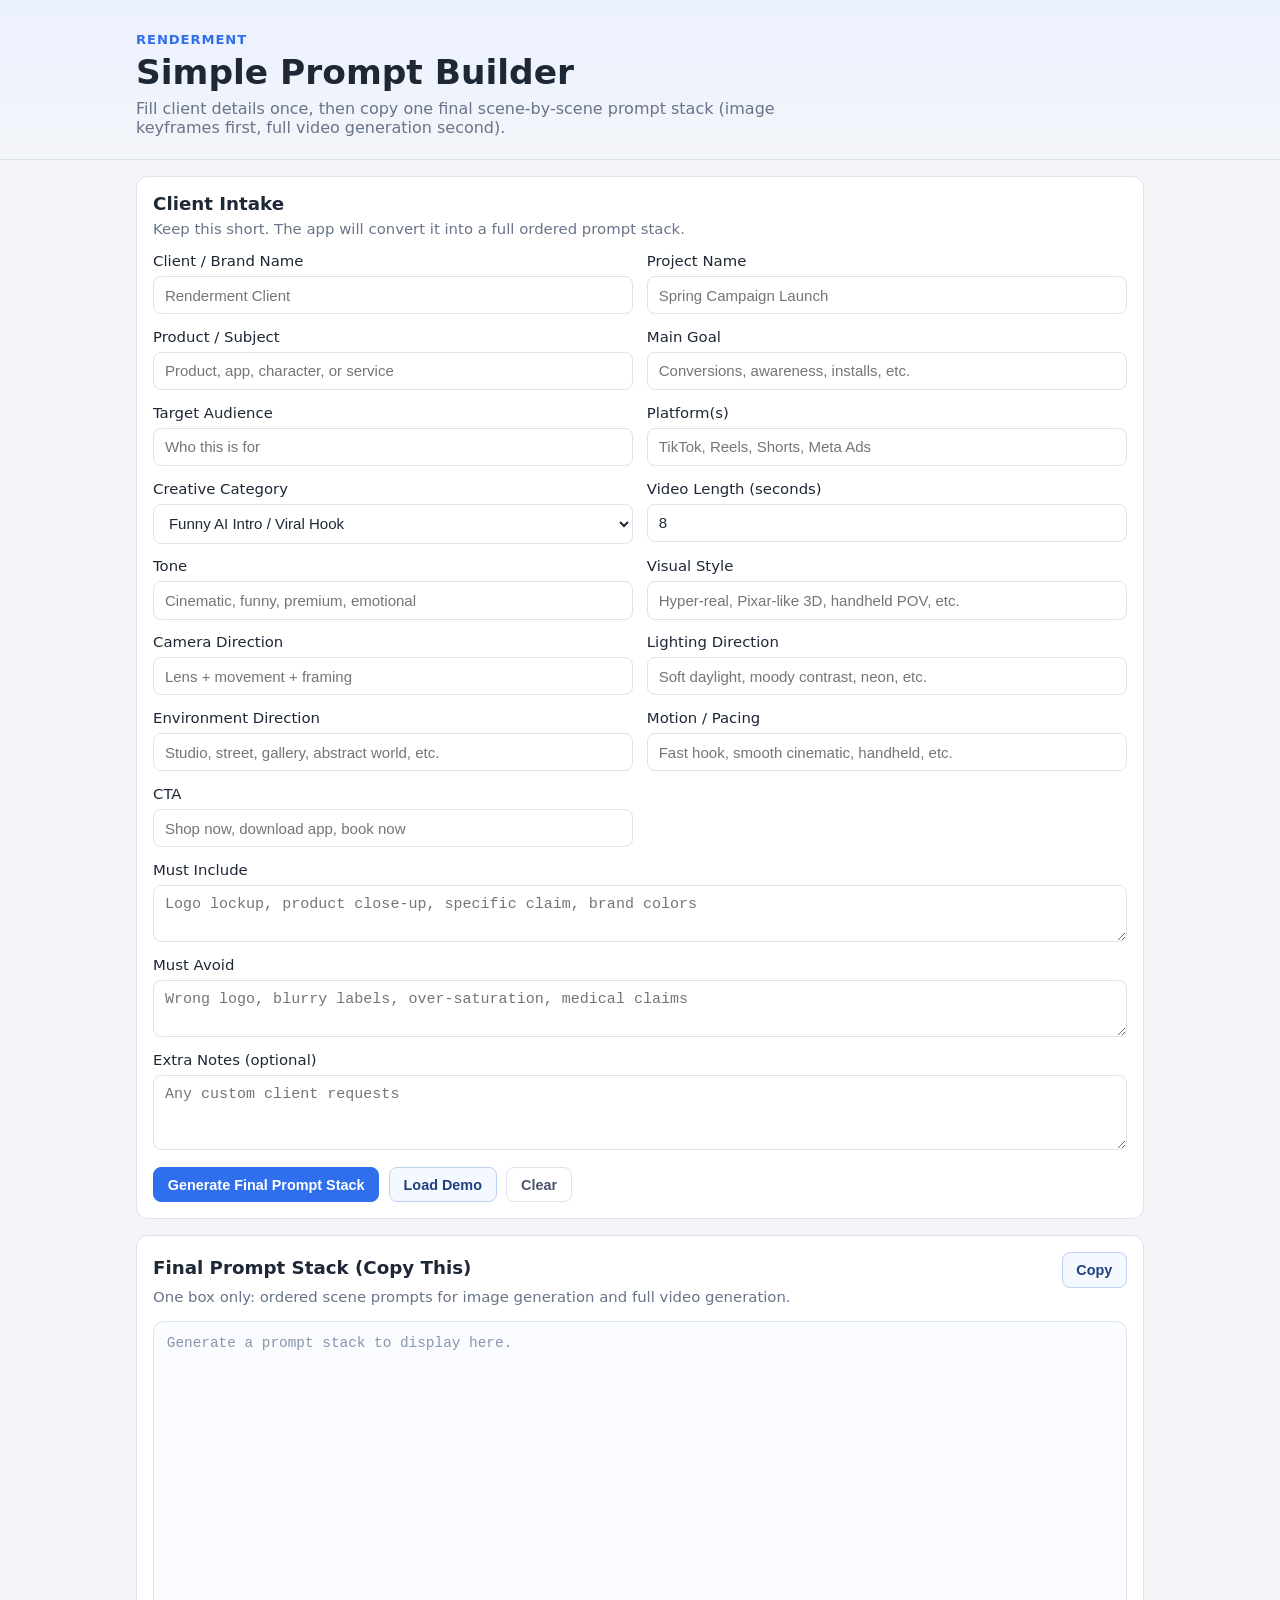
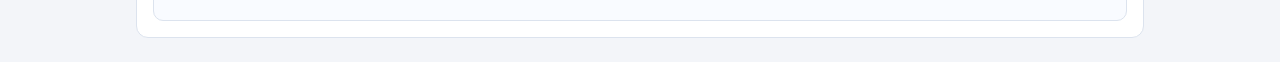
==== index.html @ 8efdb4e4 "Simplify site to one-box scene prompt workflow Co-authored-by: sshahhempel4 <sshahhempel4@users.nore" ====
<!doctype html>
<html lang="en">
  <head>
    <meta charset="UTF-8" />
    <meta name="viewport" content="width=device-width, initial-scale=1.0" />
    <title>Renderment Prompt Builder</title>
    <link rel="stylesheet" href="styles.css" />
  </head>
  <body>
    <header class="hero">
      <div class="container">
        <p class="eyebrow">Renderment</p>
        <h1>Simple Prompt Builder</h1>
        <p class="subtitle">
          Fill client details once, then copy one final scene-by-scene prompt
          stack (image keyframes first, full video generation second).
        </p>
      </div>
    </header>

    <main class="container layout">
      <section class="card">
        <h2>Client Intake</h2>
        <p class="muted">
          Keep this short. The app will convert it into a full ordered prompt
          stack.
        </p>

        <form id="intakeForm" class="form-grid">
          <label>
            Client / Brand Name
            <input id="clientName" type="text" placeholder="Renderment Client" />
          </label>

          <label>
            Project Name
            <input id="projectName" type="text" placeholder="Spring Campaign Launch" />
          </label>

          <label>
            Product / Subject
            <input id="productName" type="text" placeholder="Product, app, character, or service" />
          </label>

          <label>
            Main Goal
            <input id="goal" type="text" placeholder="Conversions, awareness, installs, etc." />
          </label>

          <label>
            Target Audience
            <input id="audience" type="text" placeholder="Who this is for" />
          </label>

          <label>
            Platform(s)
            <input id="platforms" type="text" placeholder="TikTok, Reels, Shorts, Meta Ads" />
          </label>

          <label>
            Creative Category
            <select id="category">
              <option value="viral_hook">Funny AI Intro / Viral Hook</option>
              <option value="hyper_product">Hyper-Real Product</option>
              <option value="pixar_3d">Pixar-Style 3D Animation</option>
              <option value="app_brand">Cinematic App/Brand Ad</option>
              <option value="gallery_showcase">Gallery-Style Showcase</option>
              <option value="social_shortform">Social Short-Form Optimized</option>
              <option value="custom">Custom / Hybrid</option>
            </select>
          </label>

          <label>
            Video Length (seconds)
            <input id="durationSeconds" type="number" min="3" max="60" value="8" />
          </label>

          <label>
            Tone
            <input id="tone" type="text" placeholder="Cinematic, funny, premium, emotional" />
          </label>

          <label>
            Visual Style
            <input id="style" type="text" placeholder="Hyper-real, Pixar-like 3D, handheld POV, etc." />
          </label>

          <label>
            Camera Direction
            <input id="camera" type="text" placeholder="Lens + movement + framing" />
          </label>

          <label>
            Lighting Direction
            <input id="lighting" type="text" placeholder="Soft daylight, moody contrast, neon, etc." />
          </label>

          <label>
            Environment Direction
            <input id="environment" type="text" placeholder="Studio, street, gallery, abstract world, etc." />
          </label>

          <label>
            Motion / Pacing
            <input id="motion" type="text" placeholder="Fast hook, smooth cinematic, handheld, etc." />
          </label>

          <label>
            CTA
            <input id="cta" type="text" placeholder="Shop now, download app, book now" />
          </label>

          <label class="full">
            Must Include
            <textarea id="mustInclude" rows="2" placeholder="Logo lockup, product close-up, specific claim, brand colors"></textarea>
          </label>

          <label class="full">
            Must Avoid
            <textarea id="mustAvoid" rows="2" placeholder="Wrong logo, blurry labels, over-saturation, medical claims"></textarea>
          </label>

          <label class="full">
            Extra Notes (optional)
            <textarea id="extraNotes" rows="3" placeholder="Any custom client requests"></textarea>
          </label>

          <div class="actions full">
            <button type="submit" class="btn primary">Generate Final Prompt Stack</button>
            <button type="button" id="loadDemoBtn" class="btn">Load Demo</button>
            <button type="button" id="clearBtn" class="btn ghost">Clear</button>
          </div>
        </form>
      </section>

      <section class="card">
        <div class="output-header">
          <h2>Final Prompt Stack (Copy This)</h2>
          <button id="copyBtn" type="button" class="btn">Copy</button>
        </div>
        <p class="muted">
          One box only: ordered scene prompts for image generation and full
          video generation.
        </p>
        <pre id="finalPromptOutput" class="output"></pre>
      </section>
    </main>

    <script src="app.js"></script>
  </body>
</html>
---- styles.css ----
:root {
  --bg: #f3f5f9;
  --text: #1d2736;
  --muted: #677489;
  --card: #ffffff;
  --line: #dce3ee;
  --accent: #2f6fed;
  --accent-dark: #1e52b7;
}

*,
*::before,
*::after {
  box-sizing: border-box;
}

html,
body {
  margin: 0;
  padding: 0;
  font-family: Inter, system-ui, -apple-system, Segoe UI, Roboto, Helvetica, Arial, sans-serif;
  background: var(--bg);
  color: var(--text);
}

.container {
  max-width: 1040px;
  margin: 0 auto;
  padding: 0 1rem;
}

.hero {
  background: linear-gradient(180deg, #ecf1ff 0%, #f3f5f9 100%);
  border-bottom: 1px solid var(--line);
}

.hero .container {
  padding-top: 2rem;
  padding-bottom: 1.35rem;
}

.eyebrow {
  margin: 0;
  color: var(--accent);
  font-size: 0.82rem;
  font-weight: 700;
  text-transform: uppercase;
  letter-spacing: 0.07em;
}

h1 {
  margin: 0.35rem 0 0.45rem;
  font-size: clamp(1.6rem, 3vw, 2.15rem);
  line-height: 1.15;
}

.subtitle {
  margin: 0;
  color: var(--muted);
  max-width: 70ch;
}

.layout {
  display: grid;
  gap: 1rem;
  margin-top: 1rem;
  margin-bottom: 1.5rem;
}

.card {
  background: var(--card);
  border: 1px solid var(--line);
  border-radius: 12px;
  padding: 1rem;
}

h2 {
  margin: 0 0 0.35rem;
  font-size: 1.14rem;
}

.muted {
  margin: 0 0 0.9rem;
  color: var(--muted);
  font-size: 0.93rem;
}

.form-grid {
  display: grid;
  gap: 0.85rem;
}

label {
  display: flex;
  flex-direction: column;
  gap: 0.38rem;
  font-size: 0.93rem;
  font-weight: 500;
}

input,
textarea,
select {
  width: 100%;
  border: 1px solid var(--line);
  border-radius: 8px;
  padding: 0.6rem 0.68rem;
  font-size: 0.94rem;
  background: #fff;
  color: var(--text);
}

input:focus,
textarea:focus,
select:focus {
  outline: 2px solid #bad0ff;
  border-color: #8db0ff;
}

textarea {
  resize: vertical;
}

.full {
  grid-column: 1 / -1;
}

.actions {
  display: flex;
  flex-wrap: wrap;
  gap: 0.6rem;
  margin-top: 0.2rem;
}

.btn {
  border: 1px solid #bfd0f5;
  border-radius: 8px;
  background: #f4f8ff;
  color: #1f3f7f;
  font-size: 0.9rem;
  font-weight: 600;
  padding: 0.56rem 0.86rem;
  cursor: pointer;
}

.btn:hover {
  background: #e9f1ff;
}

.btn.primary {
  background: var(--accent);
  border-color: var(--accent);
  color: #fff;
}

.btn.primary:hover {
  background: var(--accent-dark);
  border-color: var(--accent-dark);
}

.btn.ghost {
  background: #fff;
  color: #49566d;
  border-color: var(--line);
}

.output-header {
  display: flex;
  align-items: center;
  justify-content: space-between;
  gap: 0.7rem;
}

.output {
  margin: 0;
  border: 1px solid var(--line);
  border-radius: 10px;
  background: #f9fbff;
  padding: 0.8rem;
  min-height: 300px;
  white-space: pre-wrap;
  overflow-wrap: anywhere;
  font-size: 0.9rem;
}

.output:empty::before {
  content: "Generate a prompt stack to display here.";
  color: #8795ad;
}

.copy-ok {
  border-color: #34a853 !important;
  color: #23753a !important;
}

.copy-fail {
  border-color: #d93025 !important;
  color: #9f1f18 !important;
}

@media (min-width: 780px) {
  .form-grid {
    grid-template-columns: repeat(2, minmax(0, 1fr));
  }
}
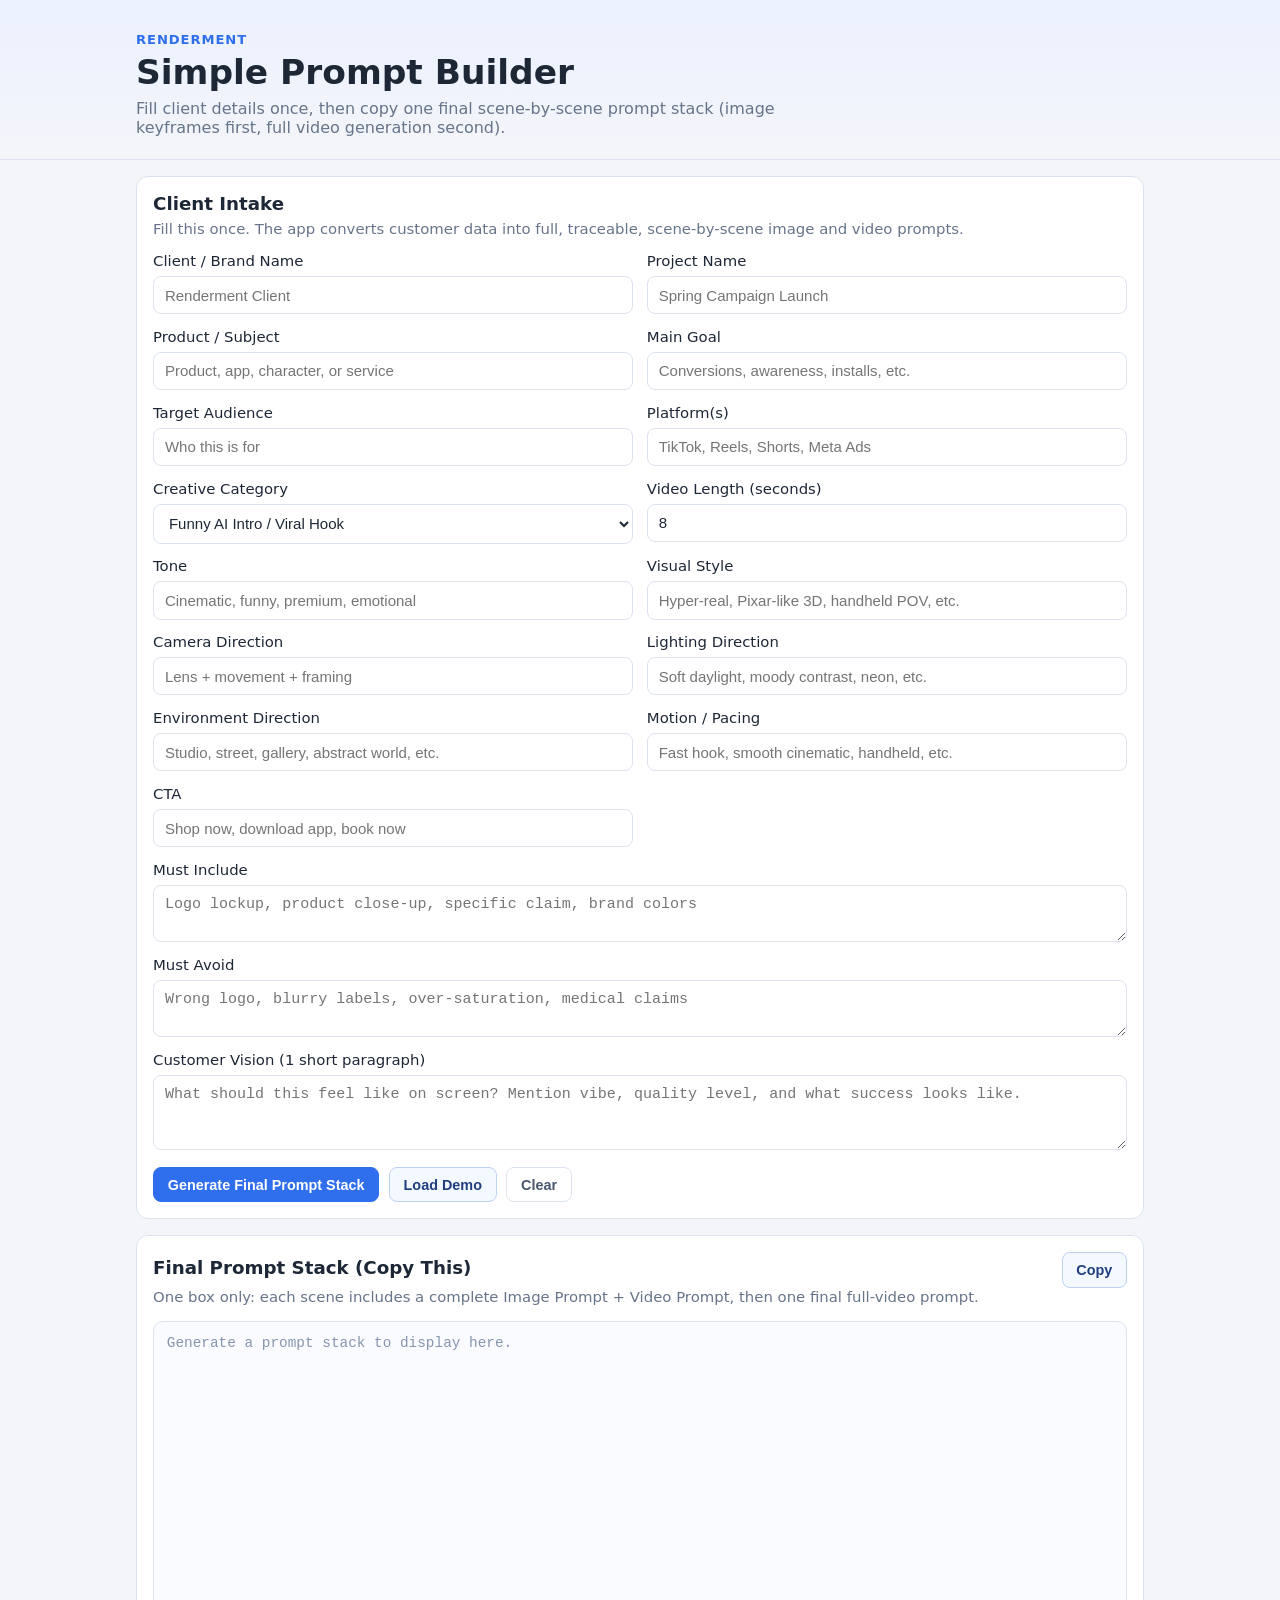
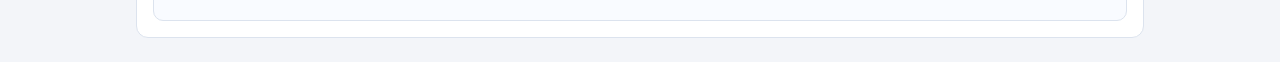
==== commit d6d72b77: "Generate full traceable scene prompts from client data Co-authored-by: sshahhempel4 <sshahhempel4@us" ====
--- a/index.html
+++ b/index.html
@@ -22,8 +22,8 @@
       <section class="card">
         <h2>Client Intake</h2>
         <p class="muted">
-          Keep this short. The app will convert it into a full ordered prompt
-          stack.
+          Fill this once. The app converts customer data into full, traceable,
+          scene-by-scene image and video prompts.
         </p>
 
         <form id="intakeForm" class="form-grid">
@@ -121,8 +121,8 @@
           </label>
 
           <label class="full">
-            Extra Notes (optional)
-            <textarea id="extraNotes" rows="3" placeholder="Any custom client requests"></textarea>
+            Customer Vision (1 short paragraph)
+            <textarea id="vision" rows="3" placeholder="What should this feel like on screen? Mention vibe, quality level, and what success looks like."></textarea>
           </label>
 
           <div class="actions full">
@@ -139,8 +139,8 @@
           <button id="copyBtn" type="button" class="btn">Copy</button>
         </div>
         <p class="muted">
-          One box only: ordered scene prompts for image generation and full
-          video generation.
+          One box only: each scene includes a complete Image Prompt + Video
+          Prompt, then one final full-video prompt.
         </p>
         <pre id="finalPromptOutput" class="output"></pre>
       </section>
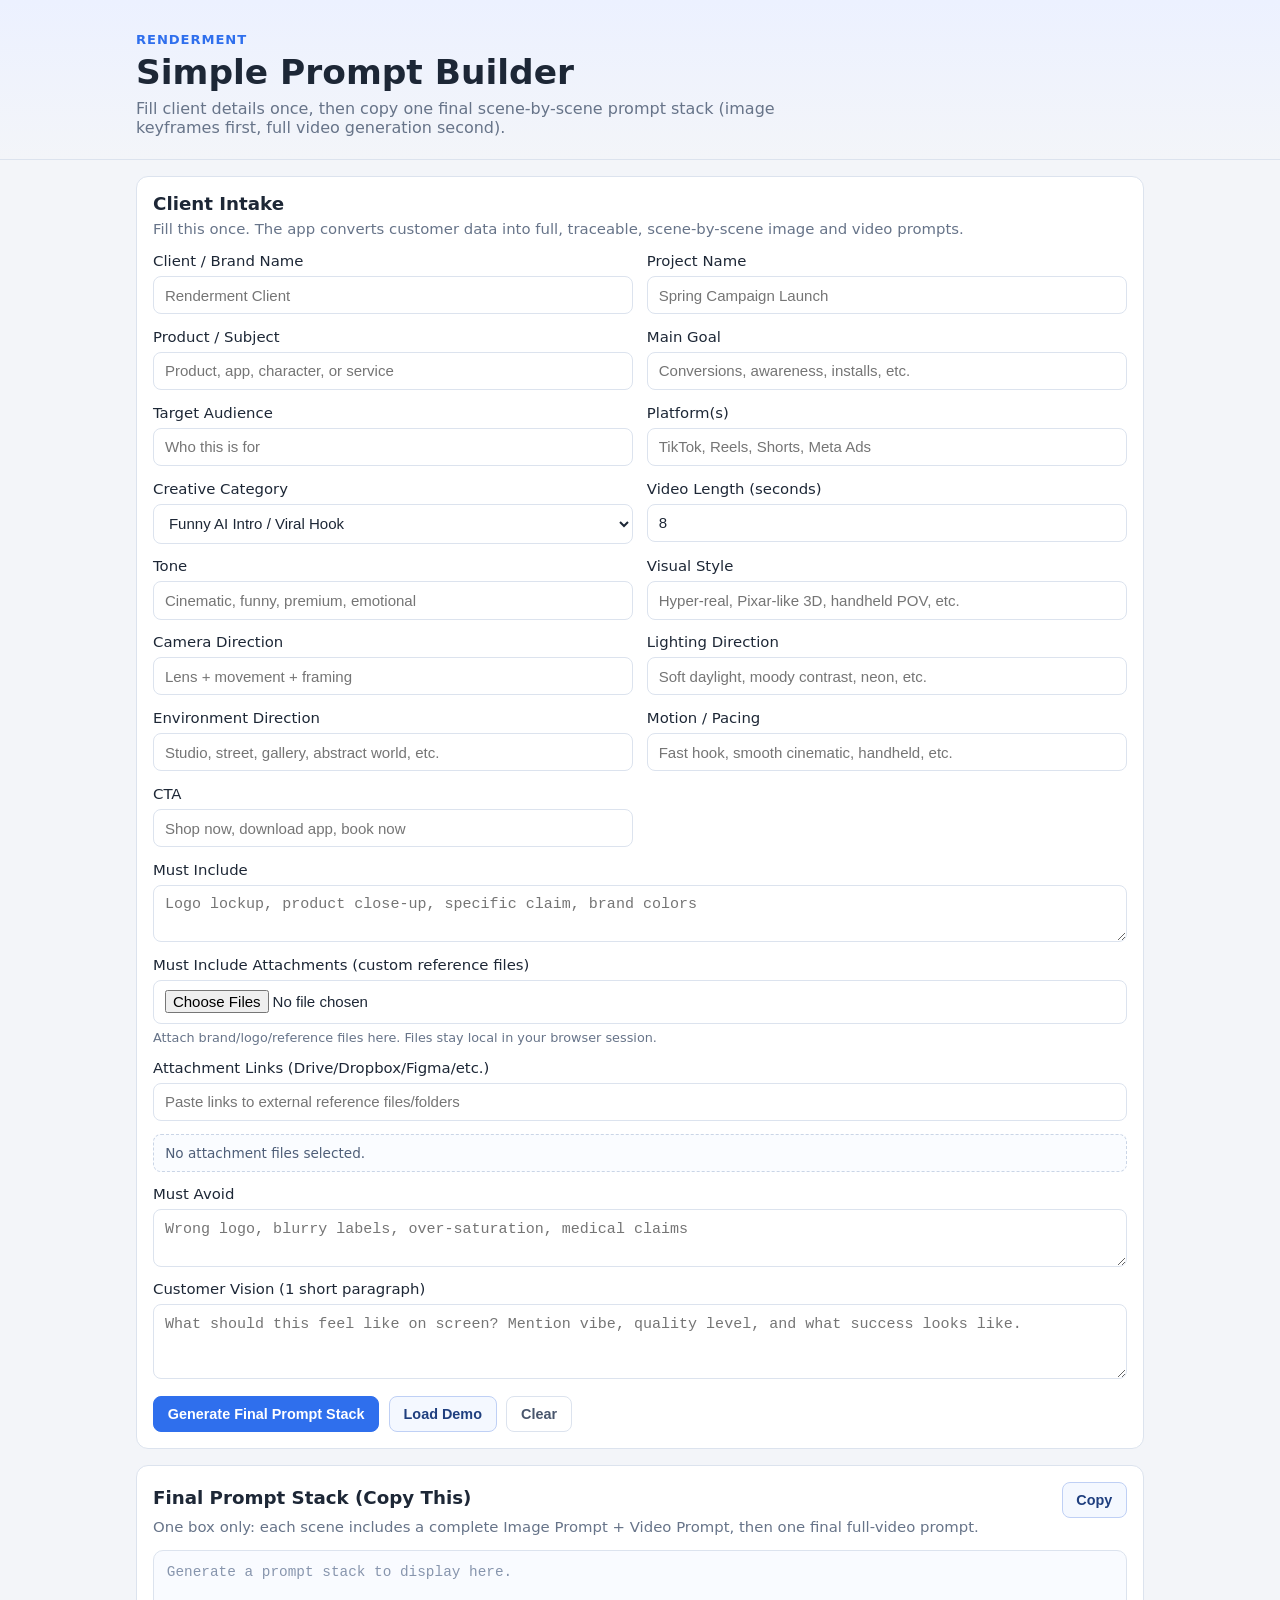
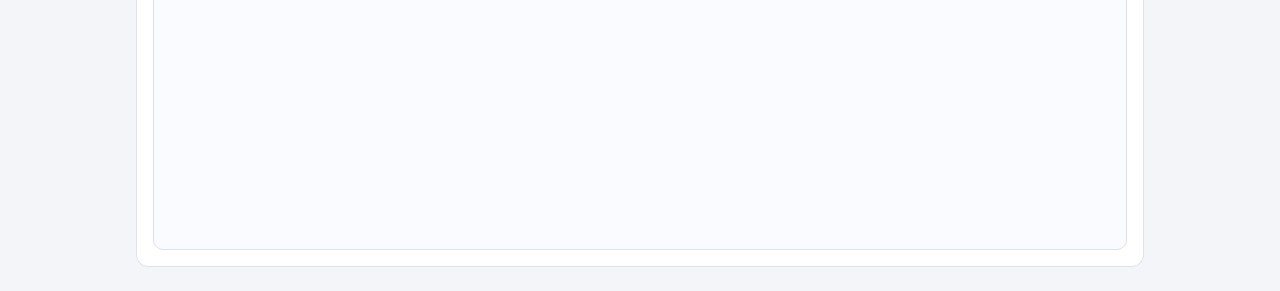
==== commit 4232f96d: "Add must-include attachment inputs and prompt trace integration Co-authored-by: sshahhempel4 <sshahh" ====
--- a/index.html
+++ b/index.html
@@ -116,6 +116,32 @@
           </label>
 
           <label class="full">
+            Must Include Attachments (custom reference files)
+            <input
+              id="mustIncludeAttachments"
+              type="file"
+              multiple
+              accept=".png,.jpg,.jpeg,.webp,.gif,.mp4,.mov,.pdf,.svg,.obj,.fbx,.glb,.gltf,.usd,.usdz,.blend,.zip"
+            />
+            <span class="field-note">
+              Attach brand/logo/reference files here. Files stay local in your browser session.
+            </span>
+          </label>
+
+          <label class="full">
+            Attachment Links (Drive/Dropbox/Figma/etc.)
+            <input
+              id="attachmentLinks"
+              type="text"
+              placeholder="Paste links to external reference files/folders"
+            />
+          </label>
+
+          <div id="attachmentList" class="attachment-list full">
+            No attachment files selected.
+          </div>
+
+          <label class="full">
             Must Avoid
             <textarea id="mustAvoid" rows="2" placeholder="Wrong logo, blurry labels, over-saturation, medical claims"></textarea>
           </label>
--- a/styles.css
+++ b/styles.css
@@ -83,6 +83,13 @@
   margin: 0 0 0.9rem;
   color: var(--muted);
   font-size: 0.93rem;
+}
+
+.field-note {
+  display: block;
+  color: var(--muted);
+  font-size: 0.8rem;
+  font-weight: 400;
 }
 
 .form-grid {
@@ -132,6 +139,15 @@
   margin-top: 0.2rem;
 }
 
+.attachment-list {
+  border: 1px dashed #cad5e6;
+  border-radius: 8px;
+  background: #fafcff;
+  padding: 0.6rem 0.7rem;
+  color: #4e5e78;
+  font-size: 0.85rem;
+}
+
 .btn {
   border: 1px solid #bfd0f5;
   border-radius: 8px;
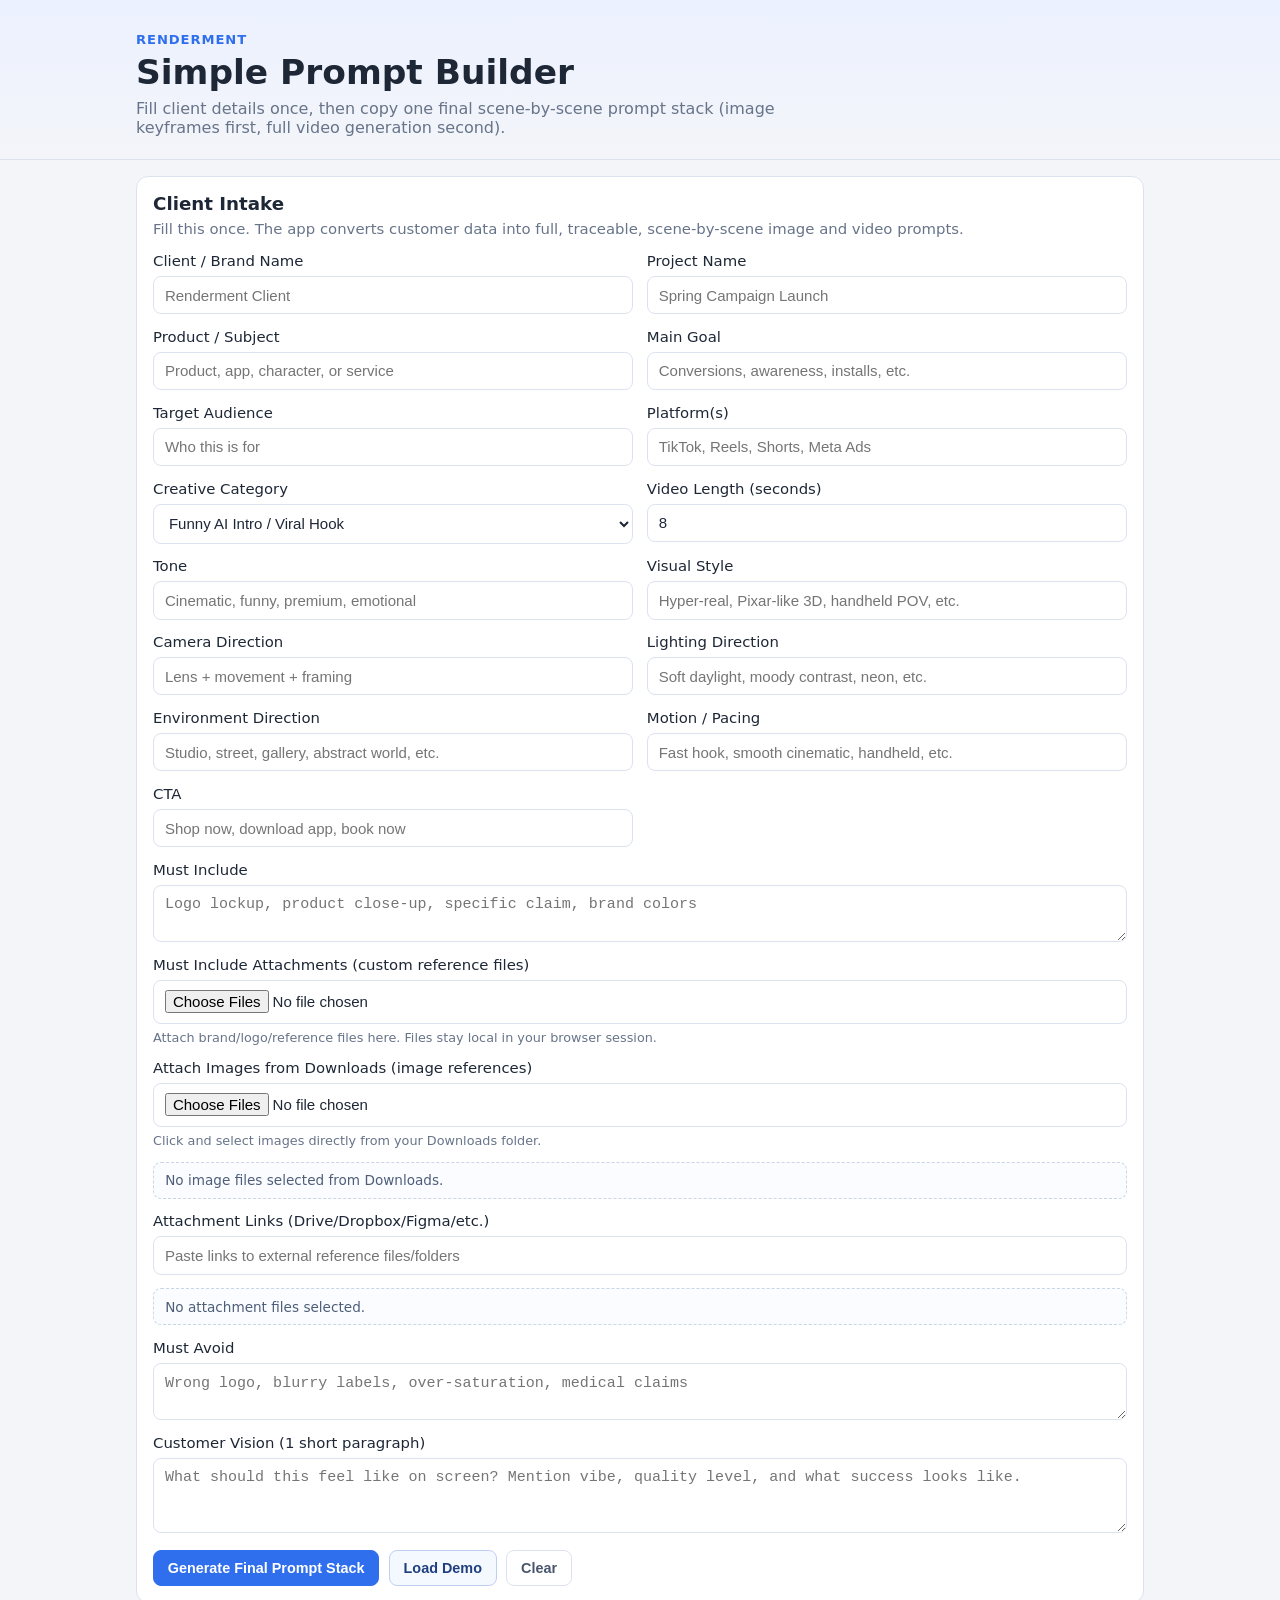
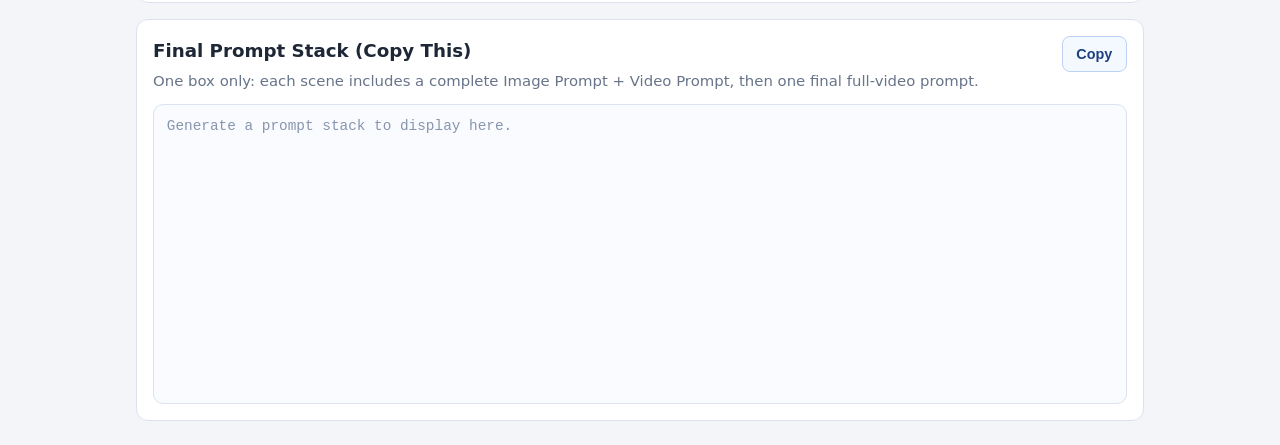
==== commit 09fe95fc: "Add Downloads image attachment input for must-include prompts Co-authored-by: sshahhempel4 <sshahhem" ====
--- a/index.html
+++ b/index.html
@@ -129,6 +129,23 @@
           </label>
 
           <label class="full">
+            Attach Images from Downloads (image references)
+            <input
+              id="mustIncludeImages"
+              type="file"
+              multiple
+              accept="image/*"
+            />
+            <span class="field-note">
+              Click and select images directly from your Downloads folder.
+            </span>
+          </label>
+
+          <div id="imageAttachmentList" class="attachment-list full">
+            No image files selected from Downloads.
+          </div>
+
+          <label class="full">
             Attachment Links (Drive/Dropbox/Figma/etc.)
             <input
               id="attachmentLinks"
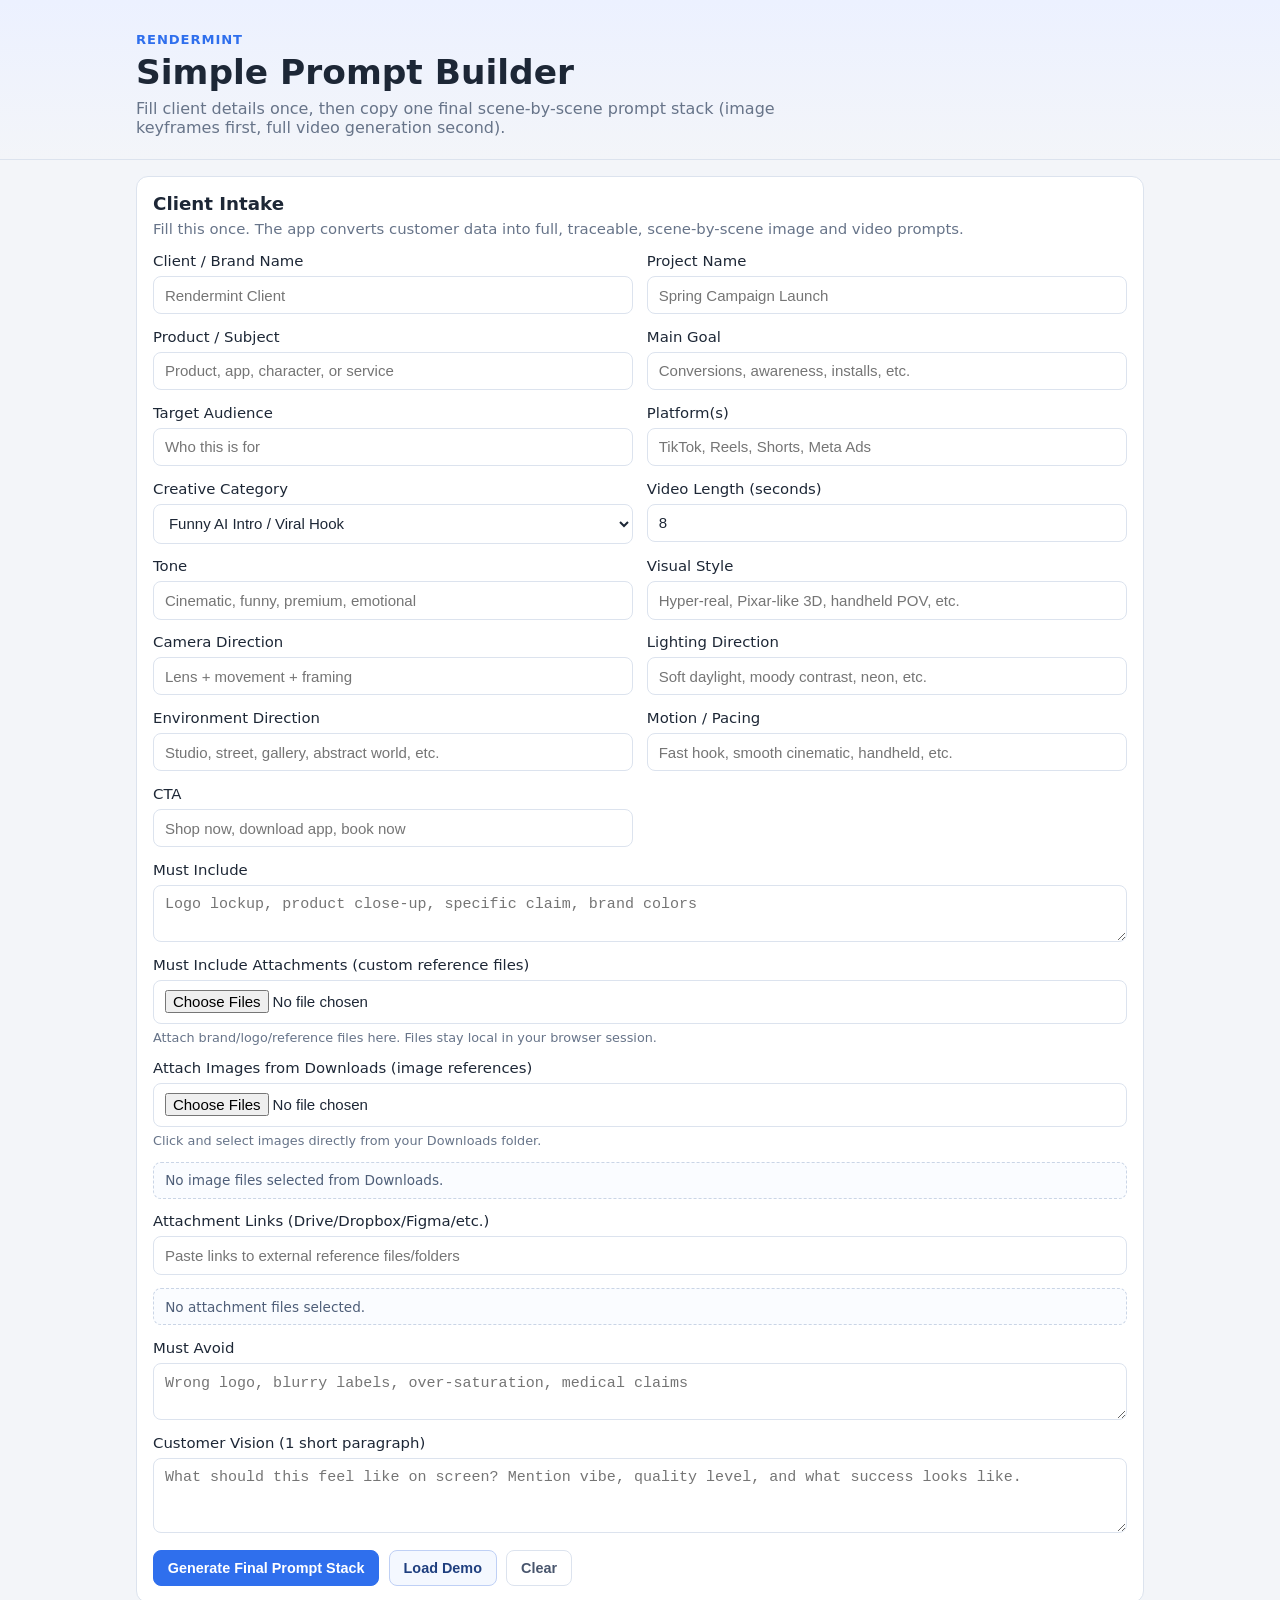
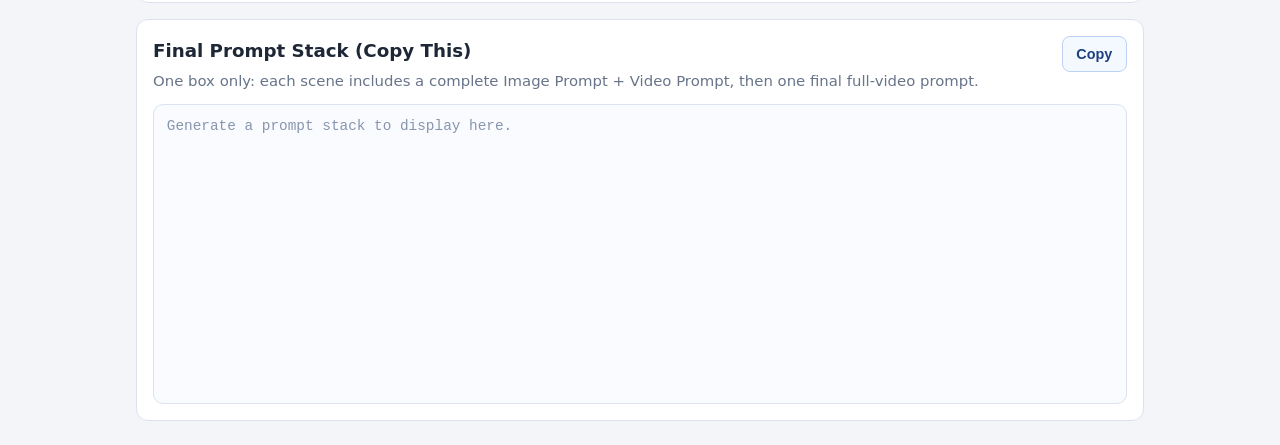
==== commit 92f4b667: "Rename brand to Rendermint across builder and intake Co-authored-by: sshahhempel4 <sshahhempel4@user" ====
--- a/index.html
+++ b/index.html
@@ -3,13 +3,13 @@
   <head>
     <meta charset="UTF-8" />
     <meta name="viewport" content="width=device-width, initial-scale=1.0" />
-    <title>Renderment Prompt Builder</title>
+    <title>Rendermint Prompt Builder</title>
     <link rel="stylesheet" href="styles.css" />
   </head>
   <body>
     <header class="hero">
       <div class="container">
-        <p class="eyebrow">Renderment</p>
+        <p class="eyebrow">Rendermint</p>
         <h1>Simple Prompt Builder</h1>
         <p class="subtitle">
           Fill client details once, then copy one final scene-by-scene prompt
@@ -29,7 +29,7 @@
         <form id="intakeForm" class="form-grid">
           <label>
             Client / Brand Name
-            <input id="clientName" type="text" placeholder="Renderment Client" />
+            <input id="clientName" type="text" placeholder="Rendermint Client" />
           </label>
 
           <label>
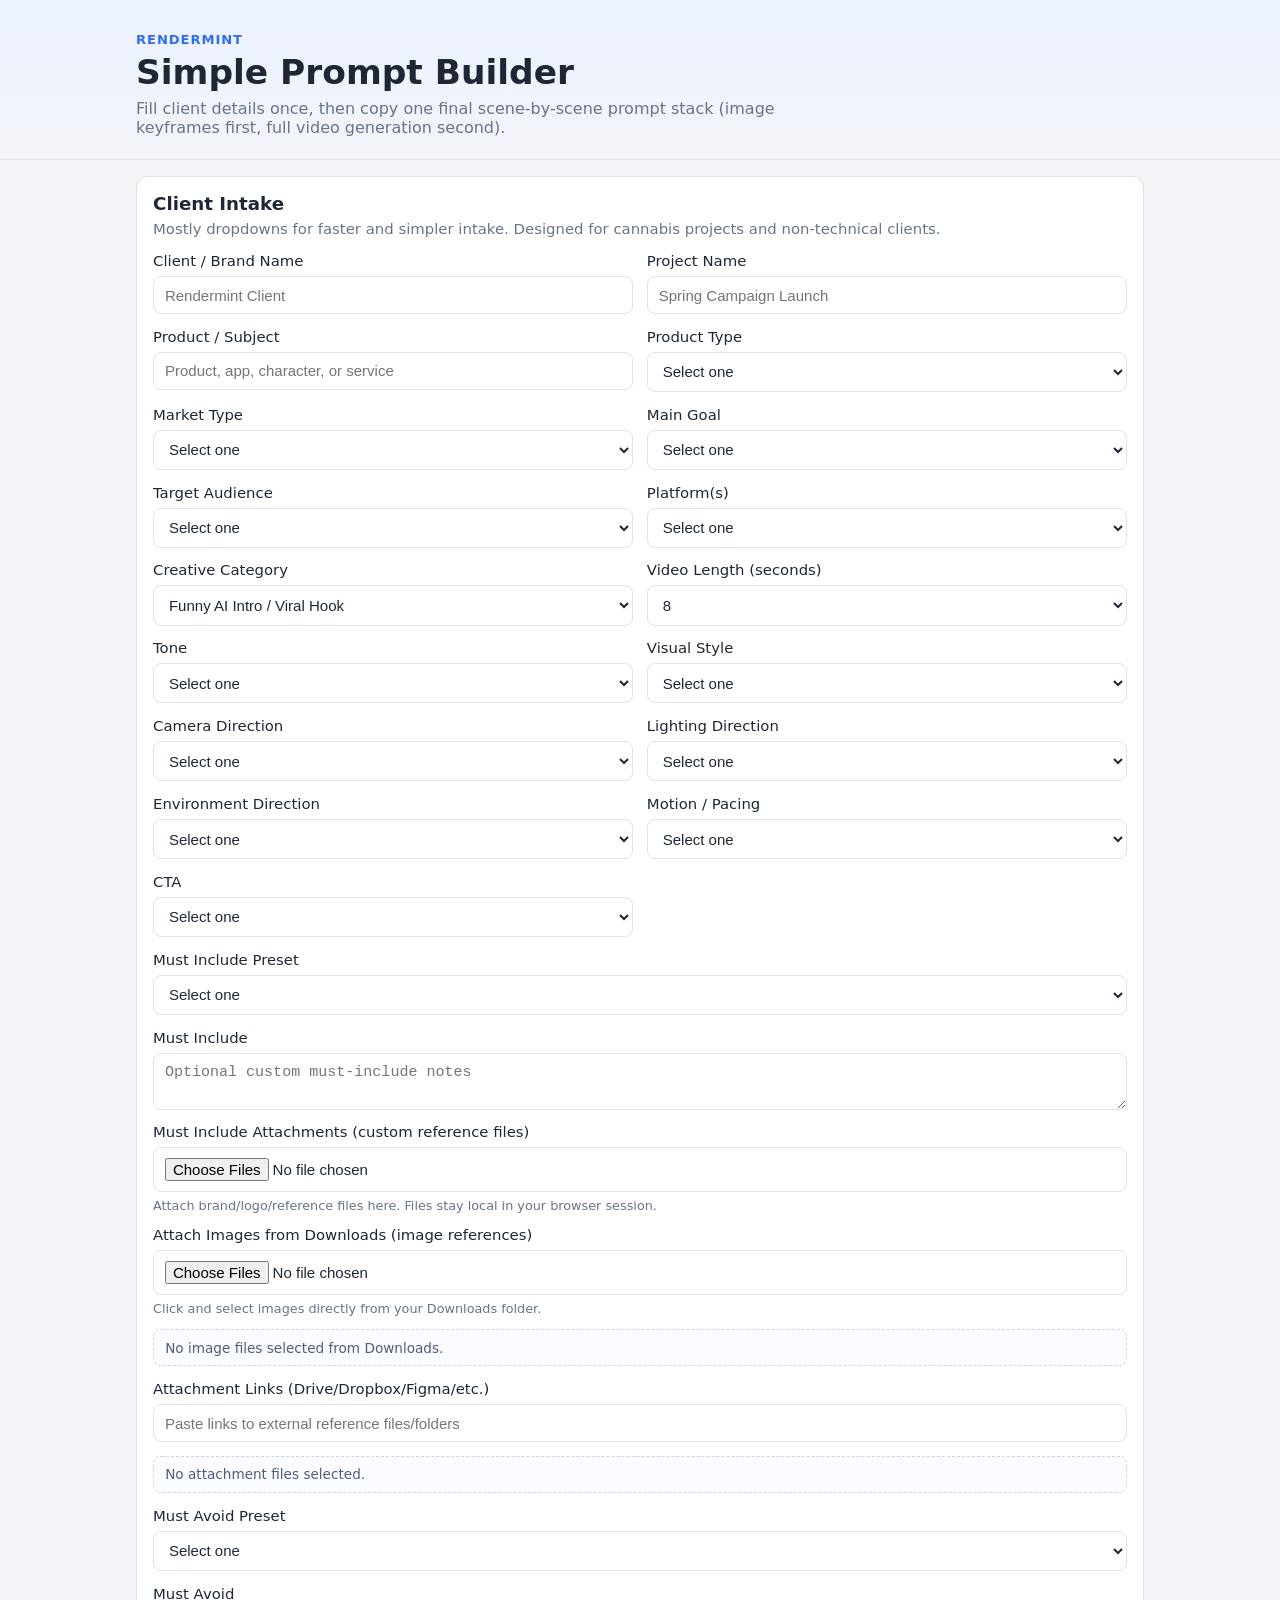
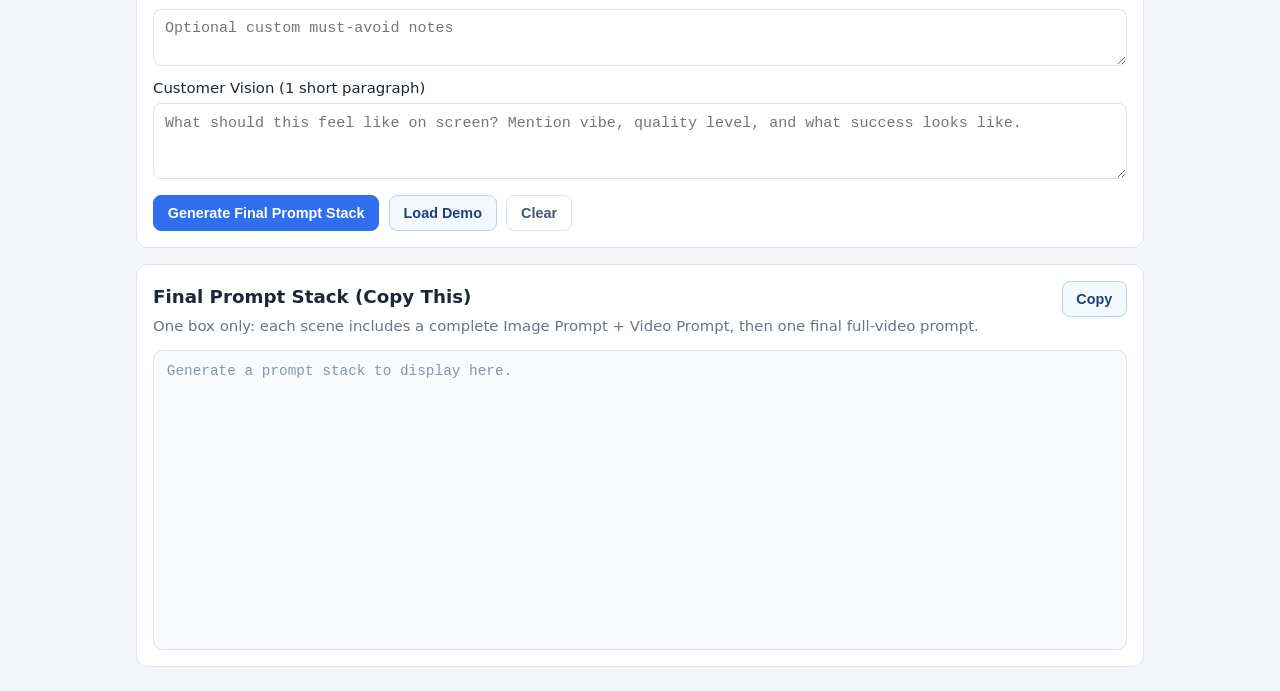
==== commit dab0c45b: "Simplify builder and intake with cannabis-friendly dropdown guidance Co-authored-by: sshahhempel4 <s" ====
--- a/index.html
+++ b/index.html
@@ -22,8 +22,8 @@
       <section class="card">
         <h2>Client Intake</h2>
         <p class="muted">
-          Fill this once. The app converts customer data into full, traceable,
-          scene-by-scene image and video prompts.
+          Mostly dropdowns for faster and simpler intake. Designed for cannabis
+          projects and non-technical clients.
         </p>
 
         <form id="intakeForm" class="form-grid">
@@ -43,18 +43,73 @@
           </label>
 
           <label>
+            Product Type
+            <select id="productType">
+              <option value="">Select one</option>
+              <option value="Flower">Flower</option>
+              <option value="Pre-roll">Pre-roll</option>
+              <option value="Vape">Vape</option>
+              <option value="Edibles">Edibles</option>
+              <option value="Concentrates">Concentrates</option>
+              <option value="Beverage">Beverage</option>
+              <option value="Tincture/Topical">Tincture/Topical</option>
+              <option value="Brand story / service">Brand story / service</option>
+              <option value="App / platform">App / platform</option>
+              <option value="Other">Other</option>
+            </select>
+          </label>
+
+          <label>
+            Market Type
+            <select id="marketType">
+              <option value="">Select one</option>
+              <option value="Adult-use recreational">Adult-use recreational</option>
+              <option value="Medical cannabis">Medical cannabis</option>
+              <option value="Both adult-use + medical">Both adult-use + medical</option>
+              <option value="Non-cannabis general">Non-cannabis general</option>
+            </select>
+          </label>
+
+          <label>
             Main Goal
-            <input id="goal" type="text" placeholder="Conversions, awareness, installs, etc." />
+            <select id="goal">
+              <option value="">Select one</option>
+              <option value="Drive product sales/conversions">Drive product sales/conversions</option>
+              <option value="Launch a new product/strain">Launch a new product/strain</option>
+              <option value="Increase brand awareness">Increase brand awareness</option>
+              <option value="Promote dispensary/store traffic">Promote dispensary/store traffic</option>
+              <option value="Generate app downloads/signups">Generate app downloads/signups</option>
+              <option value="Educate customers on benefits/how-to">Educate customers on benefits/how-to</option>
+              <option value="Other / custom goal">Other / custom goal</option>
+            </select>
           </label>
 
           <label>
             Target Audience
-            <input id="audience" type="text" placeholder="Who this is for" />
+            <select id="audience">
+              <option value="">Select one</option>
+              <option value="Adult-use consumers (21+)">Adult-use consumers (21+)</option>
+              <option value="Medical cannabis patients">Medical cannabis patients</option>
+              <option value="Cannabis-curious new users">Cannabis-curious new users</option>
+              <option value="Dispensary shoppers">Dispensary shoppers</option>
+              <option value="Budtenders and retail staff">Budtenders and retail staff</option>
+              <option value="Brand partners / wholesale buyers">Brand partners / wholesale buyers</option>
+              <option value="Existing customers / loyalty audience">Existing customers / loyalty audience</option>
+              <option value="Mixed audience (broad 21+)">Mixed audience (broad 21+)</option>
+            </select>
           </label>
 
           <label>
             Platform(s)
-            <input id="platforms" type="text" placeholder="TikTok, Reels, Shorts, Meta Ads" />
+            <select id="platforms">
+              <option value="">Select one</option>
+              <option value="TikTok/Reels/Shorts (vertical short-form)">TikTok/Reels/Shorts (vertical short-form)</option>
+              <option value="Meta Ads (Instagram/Facebook ads)">Meta Ads (Instagram/Facebook ads)</option>
+              <option value="YouTube (short + long form)">YouTube (short + long form)</option>
+              <option value="Website / landing page hero">Website / landing page hero</option>
+              <option value="In-store display / loop">In-store display / loop</option>
+              <option value="Mixed channel campaign">Mixed channel campaign</option>
+            </select>
           </label>
 
           <label>
@@ -72,47 +127,124 @@
 
           <label>
             Video Length (seconds)
-            <input id="durationSeconds" type="number" min="3" max="60" value="8" />
+            <select id="durationSeconds">
+              <option value="6">6</option>
+              <option value="8" selected>8</option>
+              <option value="10">10</option>
+              <option value="15">15</option>
+              <option value="30">30</option>
+            </select>
           </label>
 
           <label>
             Tone
-            <input id="tone" type="text" placeholder="Cinematic, funny, premium, emotional" />
+            <select id="tone">
+              <option value="">Select one</option>
+              <option value="Premium cinematic">Premium cinematic</option>
+              <option value="Fun / humorous">Fun / humorous</option>
+              <option value="Educational / informative">Educational / informative</option>
+              <option value="Bold / high-energy">Bold / high-energy</option>
+              <option value="Calm / wellness-focused">Calm / wellness-focused</option>
+              <option value="Luxury / minimal">Luxury / minimal</option>
+              <option value="Authentic / documentary-style">Authentic / documentary-style</option>
+            </select>
           </label>
 
           <label>
             Visual Style
-            <input id="style" type="text" placeholder="Hyper-real, Pixar-like 3D, handheld POV, etc." />
+            <select id="style">
+              <option value="">Select one</option>
+              <option value="Hyper-real product commercial">Hyper-real product commercial</option>
+              <option value="Handheld POV social ad">Handheld POV social ad</option>
+              <option value="Pixar-style stylized 3D">Pixar-style stylized 3D</option>
+              <option value="Clean studio product showcase">Clean studio product showcase</option>
+              <option value="Lifestyle + product integration">Lifestyle + product integration</option>
+              <option value="Gallery-style luxury showcase">Gallery-style luxury showcase</option>
+              <option value="Cartoon-to-real transformation">Cartoon-to-real transformation</option>
+            </select>
           </label>
 
           <label>
             Camera Direction
-            <input id="camera" type="text" placeholder="Lens + movement + framing" />
+            <select id="camera">
+              <option value="">Select one</option>
+              <option value="Macro close-ups + slow orbit">Macro close-ups + slow orbit</option>
+              <option value="Handheld eye-level social framing">Handheld eye-level social framing</option>
+              <option value="Smooth cinematic dolly + hero reveal">Smooth cinematic dolly + hero reveal</option>
+              <option value="Static clean product framing">Static clean product framing</option>
+              <option value="Fast kinetic movement + punch-in cuts">Fast kinetic movement + punch-in cuts</option>
+              <option value="Mixed camera language (auto by scene)">Mixed camera language (auto by scene)</option>
+            </select>
           </label>
 
           <label>
             Lighting Direction
-            <input id="lighting" type="text" placeholder="Soft daylight, moody contrast, neon, etc." />
+            <select id="lighting">
+              <option value="">Select one</option>
+              <option value="Soft studio beauty lighting">Soft studio beauty lighting</option>
+              <option value="High-contrast dramatic cinematic lighting">High-contrast dramatic cinematic lighting</option>
+              <option value="Natural daylight realism">Natural daylight realism</option>
+              <option value="Neon stylized color lighting">Neon stylized color lighting</option>
+              <option value="Clean bright commercial lighting">Clean bright commercial lighting</option>
+              <option value="Moody low-key atmosphere">Moody low-key atmosphere</option>
+            </select>
           </label>
 
           <label>
             Environment Direction
-            <input id="environment" type="text" placeholder="Studio, street, gallery, abstract world, etc." />
+            <select id="environment">
+              <option value="">Select one</option>
+              <option value="Minimal studio set">Minimal studio set</option>
+              <option value="Dispensary retail environment">Dispensary retail environment</option>
+              <option value="Lifestyle home interior">Lifestyle home interior</option>
+              <option value="Urban street / outdoor">Urban street / outdoor</option>
+              <option value="Abstract CGI environment">Abstract CGI environment</option>
+              <option value="Gallery / exhibition space">Gallery / exhibition space</option>
+            </select>
           </label>
 
           <label>
             Motion / Pacing
-            <input id="motion" type="text" placeholder="Fast hook, smooth cinematic, handheld, etc." />
+            <select id="motion">
+              <option value="">Select one</option>
+              <option value="Smooth and elegant pacing">Smooth and elegant pacing</option>
+              <option value="Fast retention-focused cuts">Fast retention-focused cuts</option>
+              <option value="Balanced cinematic pacing">Balanced cinematic pacing</option>
+              <option value="High-energy social pacing">High-energy social pacing</option>
+              <option value="Slow premium reveal pacing">Slow premium reveal pacing</option>
+            </select>
           </label>
 
           <label>
             CTA
-            <input id="cta" type="text" placeholder="Shop now, download app, book now" />
+            <select id="cta">
+              <option value="">Select one</option>
+              <option value="Shop now">Shop now</option>
+              <option value="Order now">Order now</option>
+              <option value="Find a dispensary">Find a dispensary</option>
+              <option value="Learn more">Learn more</option>
+              <option value="Download app">Download app</option>
+              <option value="Book consultation">Book consultation</option>
+              <option value="Follow for updates">Follow for updates</option>
+            </select>
+          </label>
+
+          <label class="full">
+            Must Include Preset
+            <select id="mustIncludePreset">
+              <option value="">Select one</option>
+              <option value="Logo + packaging + hero product close-up">Logo + packaging + hero product close-up</option>
+              <option value="Strain/product name + key potency callout">Strain/product name + key potency callout</option>
+              <option value="Product in-hand lifestyle shot">Product in-hand lifestyle shot</option>
+              <option value="Macro texture shot + hero end card">Macro texture shot + hero end card</option>
+              <option value="Brand color palette + typography lockup">Brand color palette + typography lockup</option>
+              <option value="Custom">Custom</option>
+            </select>
           </label>
 
           <label class="full">
             Must Include
-            <textarea id="mustInclude" rows="2" placeholder="Logo lockup, product close-up, specific claim, brand colors"></textarea>
+            <textarea id="mustInclude" rows="2" placeholder="Optional custom must-include notes"></textarea>
           </label>
 
           <label class="full">
@@ -159,8 +291,21 @@
           </div>
 
           <label class="full">
+            Must Avoid Preset
+            <select id="mustAvoidPreset">
+              <option value="">Select one</option>
+              <option value="No medical cure claims">No medical cure claims</option>
+              <option value="No under-21 imagery">No under-21 imagery</option>
+              <option value="No visible consumption on screen">No visible consumption on screen</option>
+              <option value="No cluttered text overlays">No cluttered text overlays</option>
+              <option value="No oversaturated or grainy look">No oversaturated or grainy look</option>
+              <option value="Custom">Custom</option>
+            </select>
+          </label>
+
+          <label class="full">
             Must Avoid
-            <textarea id="mustAvoid" rows="2" placeholder="Wrong logo, blurry labels, over-saturation, medical claims"></textarea>
+            <textarea id="mustAvoid" rows="2" placeholder="Optional custom must-avoid notes"></textarea>
           </label>
 
           <label class="full">
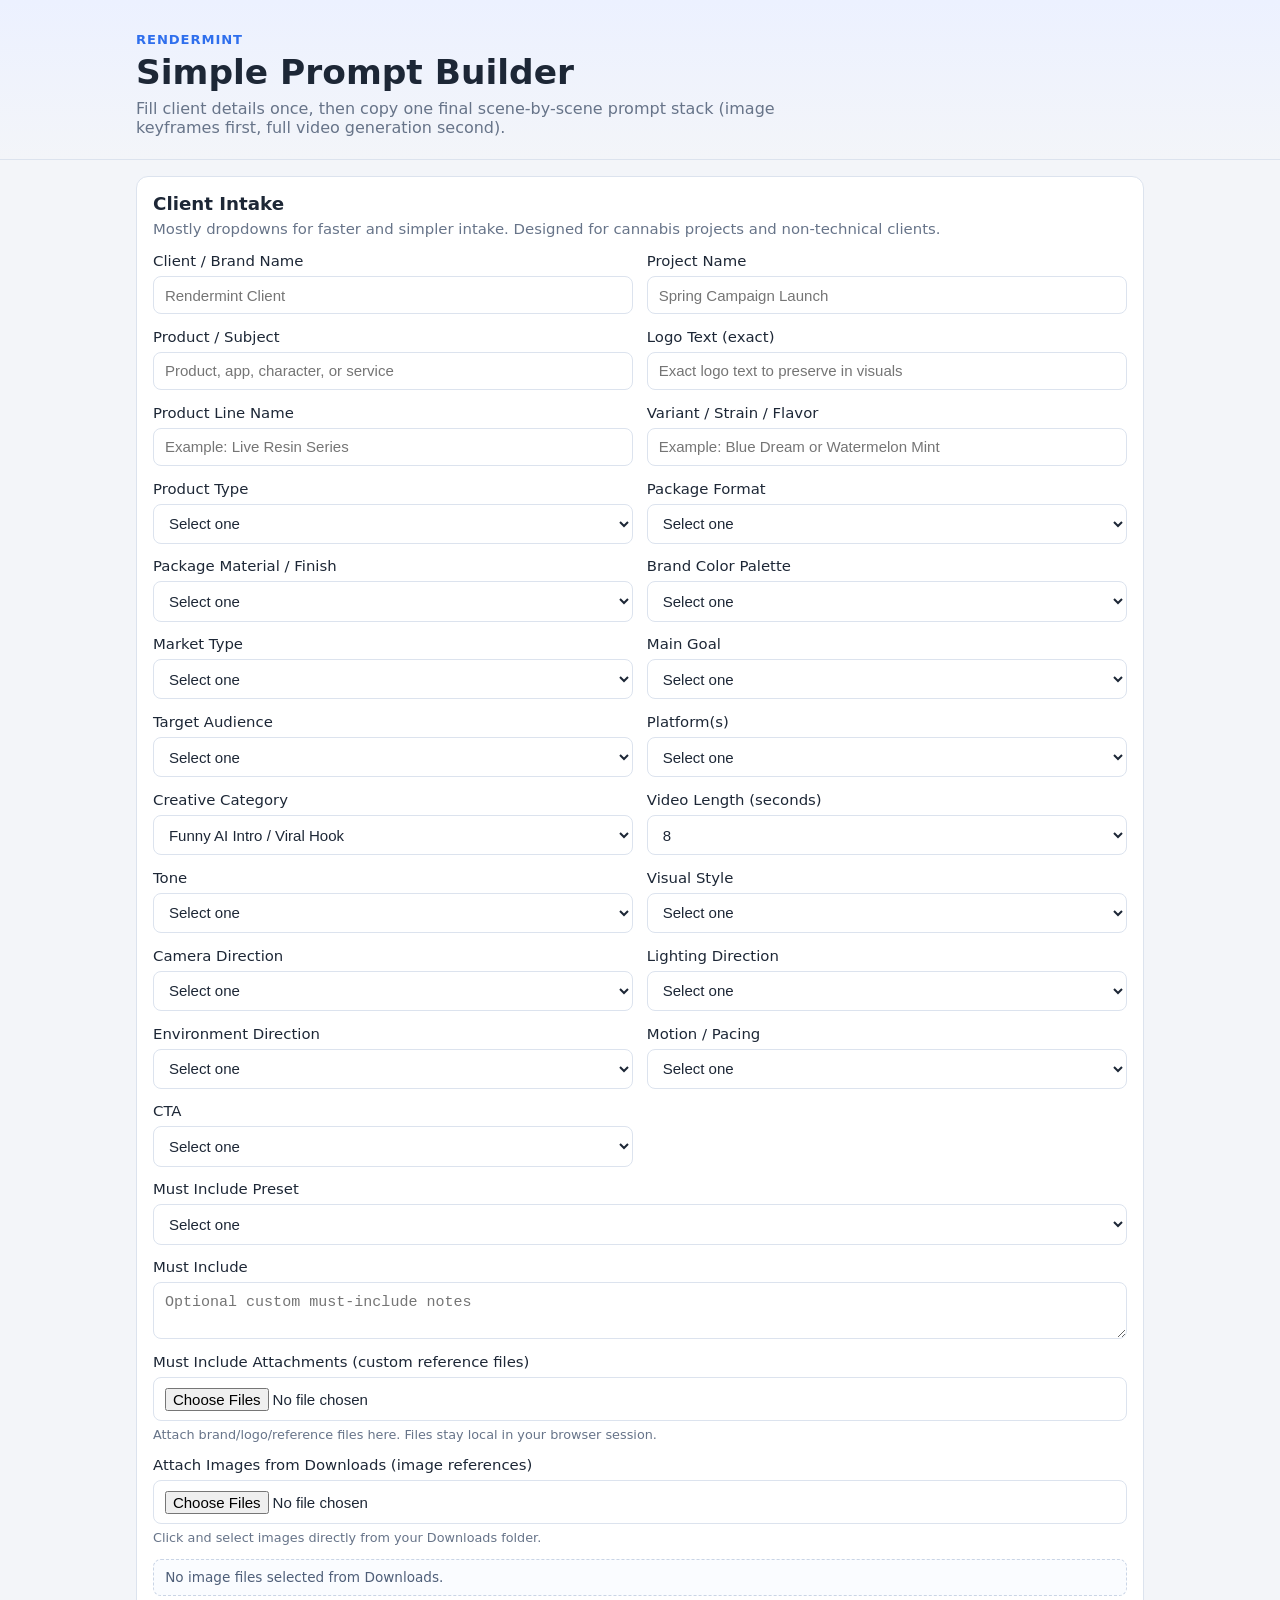
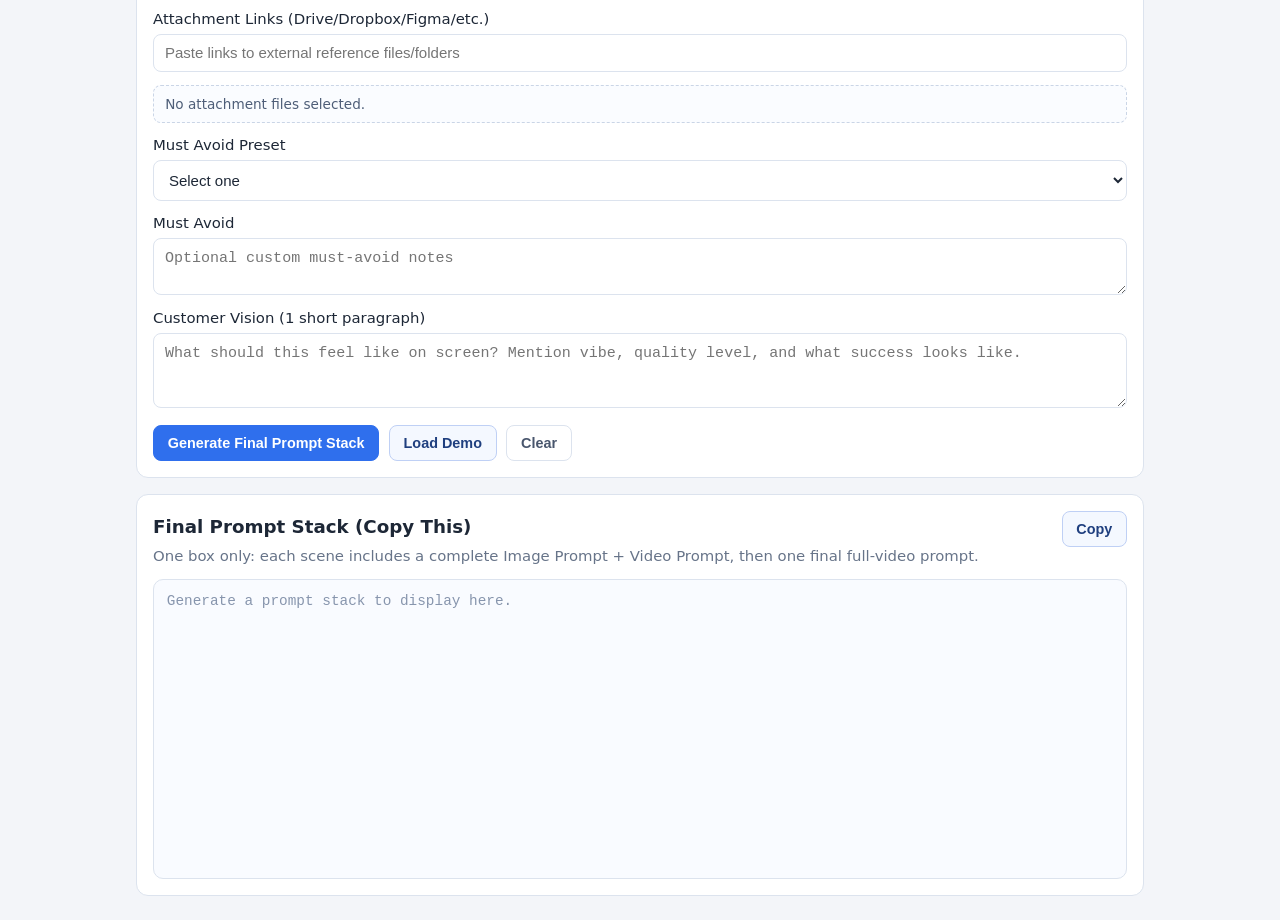
==== commit 345caeaf: "Upgrade prompt builder with reference-driven detailed scene generation Co-authored-by: sshahhempel4 " ====
--- a/index.html
+++ b/index.html
@@ -43,6 +43,21 @@
           </label>
 
           <label>
+            Logo Text (exact)
+            <input id="brandLogoText" type="text" placeholder="Exact logo text to preserve in visuals" />
+          </label>
+
+          <label>
+            Product Line Name
+            <input id="productLineName" type="text" placeholder="Example: Live Resin Series" />
+          </label>
+
+          <label>
+            Variant / Strain / Flavor
+            <input id="variantName" type="text" placeholder="Example: Blue Dream or Watermelon Mint" />
+          </label>
+
+          <label>
             Product Type
             <select id="productType">
               <option value="">Select one</option>
@@ -56,6 +71,47 @@
               <option value="Brand story / service">Brand story / service</option>
               <option value="App / platform">App / platform</option>
               <option value="Other">Other</option>
+            </select>
+          </label>
+
+          <label>
+            Package Format
+            <select id="packageFormat">
+              <option value="">Select one</option>
+              <option value="Glass jar">Glass jar</option>
+              <option value="Pouch / mylar bag">Pouch / mylar bag</option>
+              <option value="Vape cartridge + box">Vape cartridge + box</option>
+              <option value="Pre-roll tube">Pre-roll tube</option>
+              <option value="Tin / metal case">Tin / metal case</option>
+              <option value="Bottle / dropper">Bottle / dropper</option>
+              <option value="Can / beverage bottle">Can / beverage bottle</option>
+              <option value="Blister / carton">Blister / carton</option>
+            </select>
+          </label>
+
+          <label>
+            Package Material / Finish
+            <select id="packageMaterial">
+              <option value="">Select one</option>
+              <option value="Frosted glass with matte label">Frosted glass with matte label</option>
+              <option value="Glossy printed carton">Glossy printed carton</option>
+              <option value="Matte soft-touch pouch">Matte soft-touch pouch</option>
+              <option value="Clear plastic with clean label">Clear plastic with clean label</option>
+              <option value="Anodized metal finish">Anodized metal finish</option>
+              <option value="Paper texture with premium foil accents">Paper texture with premium foil accents</option>
+            </select>
+          </label>
+
+          <label>
+            Brand Color Palette
+            <select id="brandPalette">
+              <option value="">Select one</option>
+              <option value="Green + black premium cannabis palette">Green + black premium cannabis palette</option>
+              <option value="White + gold luxury palette">White + gold luxury palette</option>
+              <option value="Black + silver modern palette">Black + silver modern palette</option>
+              <option value="Earth-tone natural wellness palette">Earth-tone natural wellness palette</option>
+              <option value="Bright social-first color palette">Bright social-first color palette</option>
+              <option value="Custom palette from references">Custom palette from references</option>
             </select>
           </label>
 
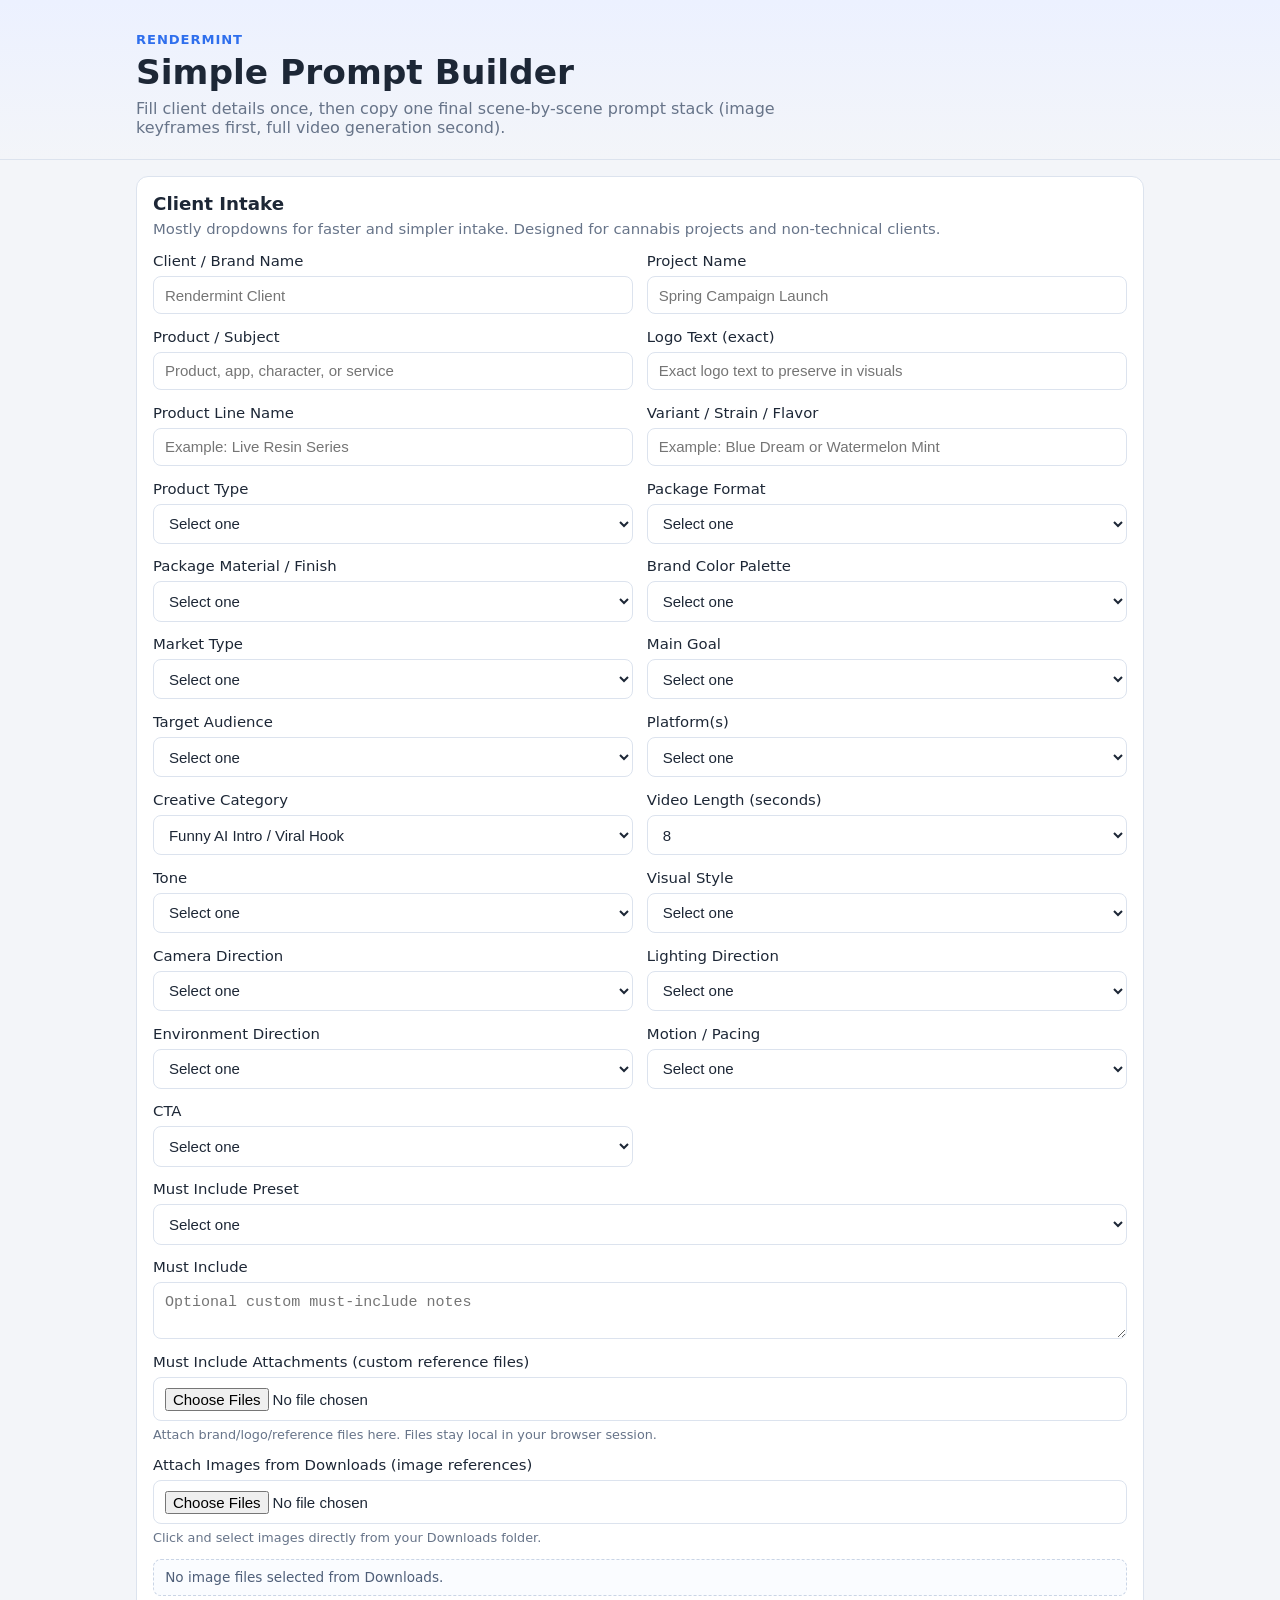
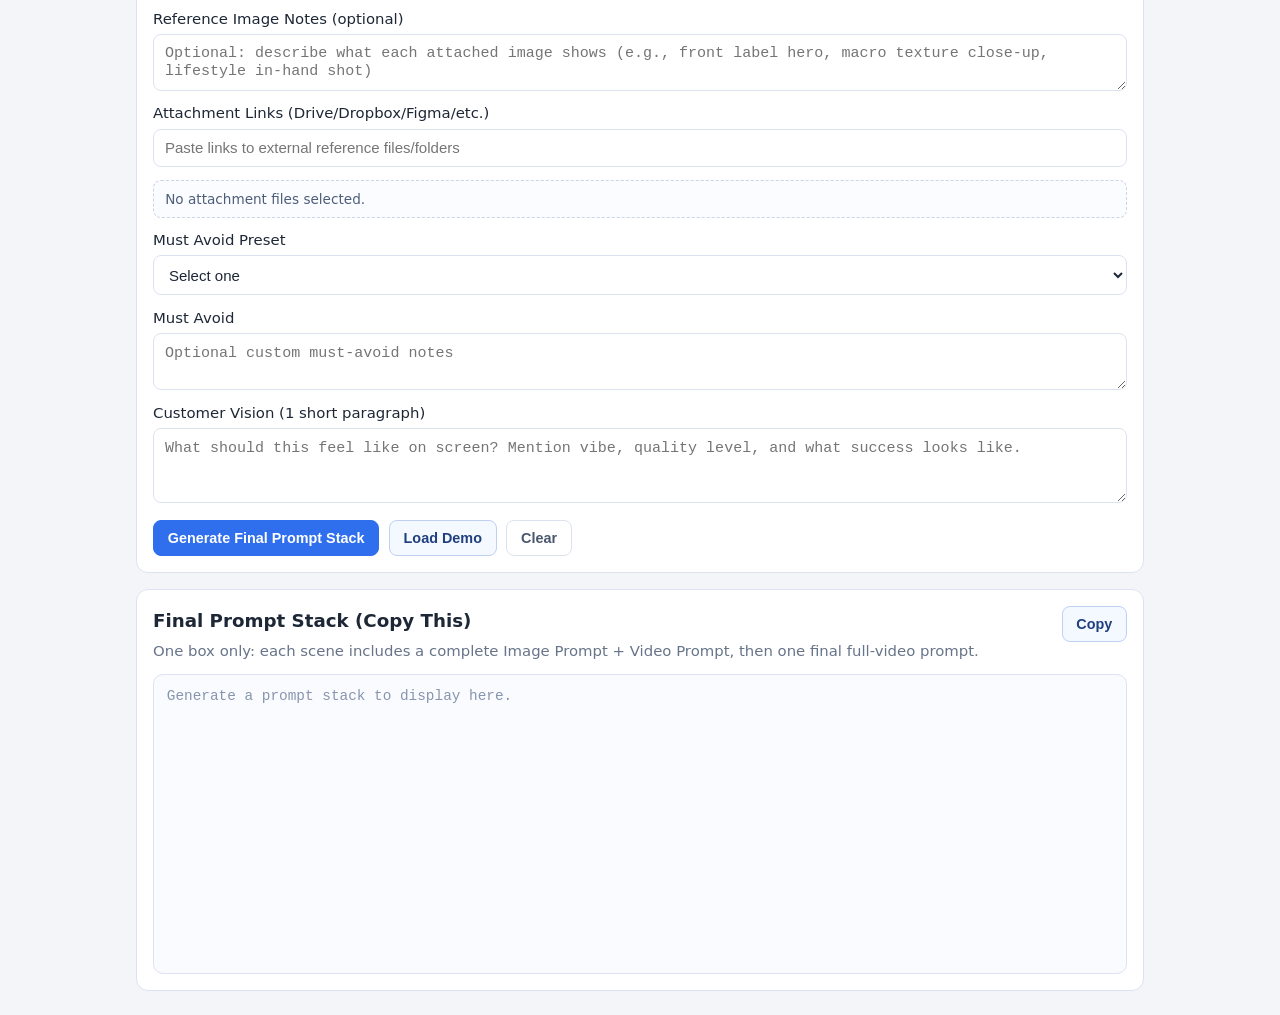
==== commit a0ed29da: "Generate and inject attached image descriptions into scene prompts Co-authored-by: sshahhempel4 <ssh" ====
--- a/index.html
+++ b/index.html
@@ -334,6 +334,15 @@
           </div>
 
           <label class="full">
+            Reference Image Notes (optional)
+            <textarea
+              id="referenceImageNotes"
+              rows="2"
+              placeholder="Optional: describe what each attached image shows (e.g., front label hero, macro texture close-up, lifestyle in-hand shot)"
+            ></textarea>
+          </label>
+
+          <label class="full">
             Attachment Links (Drive/Dropbox/Figma/etc.)
             <input
               id="attachmentLinks"
